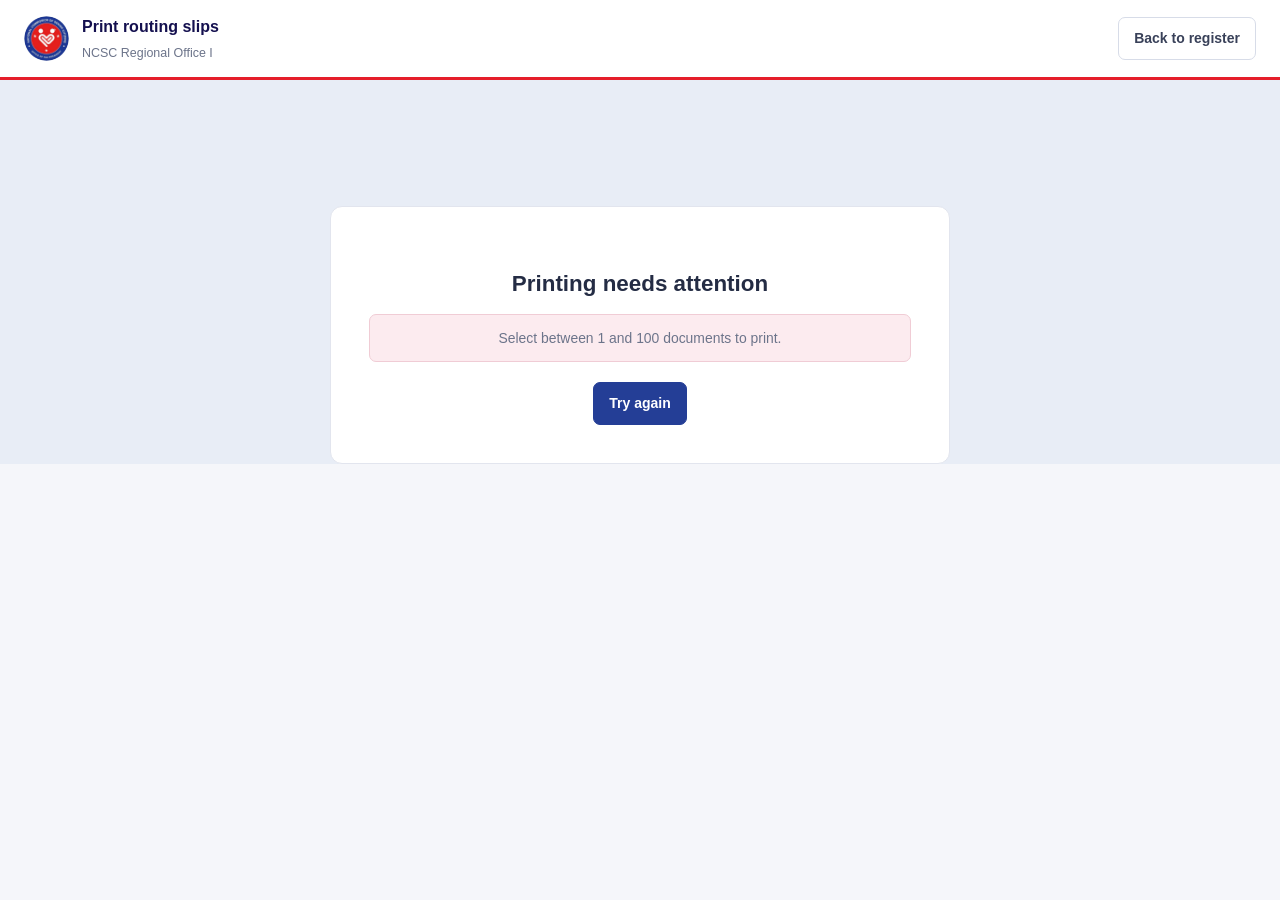
==== printing.html @ 09b9fdcf "Import latest NCSC Python application source without office data" ====
<!doctype html>
<html lang="en"><head><meta charset="utf-8"><meta name="viewport" content="width=device-width,initial-scale=1"><title>NCSC Routing Slips</title><link rel="stylesheet" href="/assets/style.css"></head>
<body class="printing-page"><header class="printing-header"><img src="/assets/logo.jpg" alt="NCSC seal"><div><strong>Print routing slips</strong><span id="printCount">NCSC Regional Office I</span></div><div class="printing-controls"><button id="openPrint" class="btn primary" hidden>Open print dialog</button><a class="btn" href="/?page=documents">Back to register</a></div></header>
<main id="printWorkspace"><div class="print-loading"><div class="spinner" aria-hidden="true"></div><h1>Preparing routing slips</h1><p>The saved details are being placed in the original NCSC template. Your browser print dialog will open automatically.</p><p id="printMessage" role="status">Please keep this page open.</p></div></main><script src="/assets/printing.js"></script></body></html>
---- assets/style.css ----
:root {
  font: 16px Arial, sans-serif;
  color: #242c44;
  background: #f5f6fa;
  --navy: #14104f;
  --blue: #243e96;
  --red: #e51e2a;
  --line: #e2e5ee;
  --muted: #6c748a;
}
* { box-sizing: border-box; }
body { margin: 0; }
h1, h2, h3, p { margin: 0; }
button, input, select, textarea { font: inherit; }
button, a { touch-action: manipulation; }
button { cursor: pointer; }
button:disabled { opacity: .5; cursor: wait; }
a { color: var(--blue); text-underline-offset: 3px; }
button:focus-visible, a:focus-visible, input:focus-visible, select:focus-visible,
textarea:focus-visible, summary:focus-visible { outline: 3px solid #6475ce; outline-offset: 3px; }
input, select, textarea {
  min-width: 0; border: 1px solid #d5d9e6; border-radius: 7px; padding: 10px 12px;
  background: white; color: #252d46; width: 100%;
}
textarea { resize: vertical; min-height: 90px; line-height: 1.5; }
input[type=checkbox] { width: 17px; height: 17px; accent-color: var(--blue); }
select {
  appearance: none; padding-right: 30px;
  background: white url("data:image/svg+xml,%3Csvg xmlns='http://www.w3.org/2000/svg' width='14' height='14' viewBox='0 0 24 24' fill='none' stroke='%236c748a' stroke-width='2'%3E%3Cpath d='m6 9 6 6 6-6'/%3E%3C/svg%3E") no-repeat right 11px center;
}
label { display: grid; gap: 7px; font-size: .88rem; font-weight: 600; }
label small { color: var(--muted); font-size: .8rem; font-weight: 400; }
svg { width: 19px; height: 19px; flex: none; }
.btn {
  display: inline-flex; align-items: center; justify-content: center; gap: 8px;
  padding: 10px 15px; background: white; color: #394159; border: 1px solid #d7dce8;
  border-radius: 7px; font-weight: 650; font-size: .87rem; text-decoration: none; white-space: nowrap;
}
.btn:hover { background: #f0f2fa; }
.btn.primary { background: var(--blue); border-color: var(--blue); color: white; }
.btn.primary:hover { background: #172c77; }
.btn.red { background: var(--red); border-color: var(--red); color: white; }
.btn.danger { color: #ba2837; border-color: #eac4ca; }
.btn.link { background: transparent; border-color: transparent; padding: 5px 2px; color: var(--blue); }
.btn.icon { padding: 8px; }
.muted { color: var(--muted); }
.eyebrow { text-transform: uppercase; letter-spacing: .14em; font-size: .75rem; font-weight: 750; }
.stack { display: grid; gap: 17px; }
.grid { display: grid; grid-template-columns: repeat(2, minmax(0, 1fr)); gap: 17px; }
.full { grid-column: 1 / -1; }
.tools { display: flex; align-items: center; flex-wrap: wrap; gap: 9px; }
.error, .notice { font-size: .87rem; line-height: 1.55; border-radius: 7px; padding: 12px 14px; }
.error { background: #fcebef; color: #a6263c; border: 1px solid #f0ccd5; }
.notice { background: #edf1fc; color: #394d87; border: 1px solid #dce4fa; }
[hidden] { display: none !important; }

/* Department sign-in */
.login { min-height: 100vh; display: grid; grid-template-columns: minmax(0, 1.2fr) minmax(440px, 1fr); background: var(--navy); }
.login-scene { position: relative; overflow: hidden; min-height: 100svh; display: flex; flex-direction: column; justify-content: space-between; padding: 44px 48px; color: white; }
.login-scene::before {
  content: ""; position: absolute; inset: 0;
  background: linear-gradient(180deg, #100e3b80 5%, #100e3b22 35%, #100e3bd9 100%), url("/assets/login-photo.jpg") center / cover;
}
.login-scene > * { position: relative; }
.login-brand { display: flex; align-items: center; gap: 15px; max-width: 480px; }
.login-brand img { width: 64px; height: 64px; flex: none; border-radius: 50%; background: white; }
.login-brand span { font-size: 12px; color: #e3e8fa; display: block; margin-bottom: 5px; }
.login-brand strong { display: block; font-size: 16px; line-height: 1.35; letter-spacing: .015em; }
.login-caption { max-width: 530px; padding: 0; margin-top: 310px; }
.login-caption::before { content: ""; display: block; width: 42px; height: 4px; background: #ed3547; margin-bottom: 18px; }
.login-caption .eyebrow { margin-bottom: 12px; font-size: 12px; letter-spacing: .12em; color: #d7e1ff; }
.login-caption h1 { font-size: clamp(30px, 2.9vw, 43px); letter-spacing: -.025em; line-height: 1.16; font-weight: 700; }
.login-caption p { margin-top: 15px; color: #e4e6f1; font-size: 14px; line-height: 1.65; max-width: 440px; }
.photo-credit { font-size: .72rem; color: #c6c8d9; margin-top: 40px; }
.login-panel { display: grid; place-items: center; padding: 36px; position: relative; background: #f5f7fc; border-left: 1px solid #ffffff26; }
.login-panel::before { display: none; }
.login-card { background: white; position: relative; width: 100%; max-width: 430px; padding: 36px; border: 1px solid #e1e7f1; border-radius: 14px; box-shadow: 0 12px 40px #17284d0d; }
.login-card .region { display: flex; align-items: center; gap: 9px; margin-bottom: 22px; color: #243e96; font-size: 12px; font-weight: 700; letter-spacing: .07em; }
.login-card .region::before { content: ""; width: 4px; height: 17px; background: var(--red); border-radius: 2px; }
.login-card h2 { font-size: 26px; line-height: 1.3; letter-spacing: -.025em; color: #181b31; }
.login-card .intro { margin: 10px 0 26px; color: var(--muted); font-size: 14px; line-height: 1.6; }
.login-card .stack { gap: 19px; }
.login-card input { height: 44px; }
.password-wrap { position: relative; }
.password-wrap input { padding-right: 45px; }
.password-wrap button { position: absolute; right: 5px; top: 5px; border: 0; color: var(--muted); background: transparent; padding: 6px; }
.login-links { display: flex; align-items: center; justify-content: flex-end; margin-top: -8px; }
.login-links .btn { font-size: 13px; padding: 0; }
.login-submit { width: 100%; min-height: 44px; margin-top: 0; }
.login-foot { border-top: 1px solid var(--line); margin-top: 24px; padding-top: 18px; color: var(--muted); font-size: 12px; text-align: center; line-height: 1.5; }

/* Office workspace */
.app-header { height: 84px; background: var(--navy); border-bottom: 3px solid var(--red); color: white; display: flex; align-items: center; justify-content: space-between; padding: 0 30px; gap: 20px; }
.brand { display: flex; gap: 13px; align-items: center; }
.brand img { width: 52px; height: 52px; border-radius: 50%; background: white; }
.brand small { display: block; color: #d8d9f0; font-size: .73rem; margin-bottom: 3px; }
.brand strong { display: block; font-size: .92rem; max-width: 320px; line-height: 1.3; letter-spacing: .01em; }
.header-right { display: flex; align-items: center; gap: 17px; font-size: .82rem; }
.header-right > span { color: #cbcae2; }
.department-chip { border: 1px solid #6c6792; border-radius: 6px; padding: 7px 11px; color: white; background: #ffffff0e; font-weight: 700; }
.workspace { display: grid; grid-template-columns: 242px minmax(0, 1fr); min-height: calc(100vh - 84px); }
.sidebar { padding: 27px 14px 18px; display: flex; flex-direction: column; gap: 25px; background: white; border-right: 1px solid var(--line); }
.nav-label { color: #9b9fb1; font-size: .69rem; letter-spacing: .12em; font-weight: 700; padding: 0 13px 12px; }
.sidebar nav { display: grid; gap: 4px; }
.nav-item { border: 0; background: transparent; display: flex; align-items: center; gap: 11px; color: #636b80; padding: 12px 13px; border-radius: 7px; text-align: left; font-size: .88rem; }
.nav-item.active { background: #edf0fb; color: #253b8b; font-weight: 700; }
.nav-item:hover { background: #f3f5fb; }
.nav-item .count { margin-left: auto; border-radius: 5px; padding: 1px 7px; font-size: .75rem; background: #e1e7fa; }
.sidebar-bottom { margin-top: auto; display: grid; gap: 7px; border-top: 1px solid var(--line); padding-top: 16px; }
.profile { margin-top: 8px; padding: 10px 12px; display: flex; align-items: center; gap: 9px; font-size: .82rem; }
.avatar { width: 34px; height: 34px; background: #eeedf7; border-radius: 50%; display: grid; place-items: center; color: var(--navy); font-weight: 750; font-size: .7rem; flex: none; }
.profile small { display: block; color: var(--muted); font-size: .72rem; margin-top: 3px; }
.content { padding: 28px 30px 36px; min-width: 0; max-width: 2000px; }
.breadcrumb { font-size: .77rem; color: #8a90a3; margin-bottom: 13px; }
.page-heading { display: flex; align-items: center; justify-content: space-between; gap: 18px; margin-bottom: 25px; }
.page-heading h1 { color: #22273d; font-size: 1.8rem; letter-spacing: -.04em; }
.page-heading p { color: var(--muted); font-size: .88rem; margin-top: 7px; line-height: 1.5; }
.stats { display: grid; grid-template-columns: repeat(4, minmax(0, 1fr)); gap: 15px; margin-bottom: 22px; }
.stat { border: 1px solid var(--line); border-radius: 10px; background: white; padding: 18px; display: flex; align-items: flex-start; justify-content: space-between; gap: 10px; text-align: left; color: inherit; }
.stat.active { border-color: #7888c2; box-shadow: 0 0 0 1px #7888c2; }
.stat .label { display: block; color: var(--muted); font-size: .79rem; font-weight: 600; margin-bottom: 9px; }
.stat strong { font-size: 1.8rem; font-weight: 700; line-height: 1; letter-spacing: -.04em; }
.stat-icon { width: 37px; height: 37px; display: grid; place-items: center; border-radius: 9px; background: #eef0fa; color: #4c62ab; }
.stat-icon.orange { color: #ae771b; background: #fbf3e5; }
.stat-icon.green { color: #3b8a73; background: #eaf5f0; }
.stat-icon.red { color: #c84a59; background: #fdf0f2; }
.card { border: 1px solid var(--line); background: white; border-radius: 10px; overflow: hidden; }
.card-head { padding: 19px 20px 17px; display: flex; align-items: center; justify-content: space-between; gap: 15px; border-bottom: 1px solid var(--line); flex-wrap: wrap; }
.card-head h2 { font-size: 1rem; color: #2f354b; }
.card-head small { display: block; color: var(--muted); font-size: .78rem; margin-top: 5px; }
.filters { padding: 15px 20px; display: flex; align-items: center; gap: 10px; border-bottom: 1px solid var(--line); flex-wrap: wrap; }
.search { display: flex; align-items: center; gap: 8px; border: 1px solid #d9ddeb; border-radius: 7px; padding: 0 10px; color: #8a91a4; flex: 1; min-width: 180px; }
.search input { border: 0; padding-left: 0; font-size: .84rem; }
.filters select { width: auto; max-width: 240px; font-size: .82rem; }
.table-wrap { overflow: auto; max-height: 62vh; }
table { width: 100%; border-collapse: separate; border-spacing: 0; text-align: left; font-size: .83rem; }
th { position: sticky; top: 0; z-index: 1; font-size: .75rem; font-weight: 650; background: #f7f8fc; color: #737b92; padding: 12px 15px; border-bottom: 1px solid var(--line); white-space: nowrap; }
td { padding: 15px; border-bottom: 1px solid #edf0f5; vertical-align: top; line-height: 1.5; min-width: 150px; max-width: 420px; overflow-wrap: anywhere; white-space: pre-wrap; }
td a { overflow-wrap: anywhere; }
tbody tr:hover td { background: #fafbfe; }
th:first-child, td:first-child { position: sticky; left: 0; min-width: 80px; background: white; z-index: 1; }
th:first-child { background: #f7f8fc; z-index: 2; }
.ref { font-size: .78rem; color: var(--blue); font-weight: 700; }
.cell-subject { font-weight: 600; min-width: 280px; }
.table-foot { display: flex; justify-content: space-between; gap: 15px; padding: 13px 20px; font-size: .76rem; color: #828a9d; }
.pill { display: inline-flex; align-items: center; gap: 5px; border-radius: 5px; padding: 3px 8px; font-size: .74rem; font-weight: 650; white-space: nowrap; background: #eef1f8; color: #606b82; }
.pill.completed { background: #eaf5ef; color: #328263; }
.pill.ongoing { background: #fff3df; color: #a87920; }
.pill.routed, .pill.received { background: #edf1fc; color: #5067a9; }
.empty { padding: 55px 22px; text-align: center; }
.empty .empty-icon { width: 65px; height: 65px; background: #eef0fa; border-radius: 15px; margin: 0 auto 20px; display: grid; place-items: center; color: #5064a0; }
.empty-icon svg { width: 28px; height: 28px; }
.empty h2 { font-size: 1.15rem; margin-bottom: 10px; }
.empty p { font-size: .9rem; line-height: 1.7; color: var(--muted); max-width: 460px; margin: 0 auto 22px; }
.dashboard-grid { display: grid; grid-template-columns: 1.7fr 1fr; gap: 20px; }
.recent-list { padding: 0 20px; }
.recent-item { width: 100%; display: flex; text-align: left; gap: 12px; padding: 17px 0; border: 0; border-bottom: 1px solid #edf0f5; background: white; color: inherit; align-items: center; }
.recent-item strong { display: block; font-size: .86rem; }
.recent-item small { display: block; color: var(--muted); font-size: .74rem; margin-top: 4px; }
.recent-item > span:nth-child(2) { flex: 1; }
.dashboard-note { padding: 20px; display: grid; gap: 20px; }
.dashboard-note p { font-size: .86rem; line-height: 1.65; color: var(--muted); margin-top: 8px; }
.source-card { padding: 20px; display: flex; justify-content: space-between; align-items: center; gap: 15px; border-bottom: 1px solid var(--line); }
.source-card strong { font-size: .9rem; }
.source-card p { color: var(--muted); font-size: .79rem; margin-top: 6px; }

/* Dialogs and document detail */
dialog { padding: 0; border: 1px solid var(--line); border-radius: 12px; width: min(1000px, calc(100vw - 32px)); max-height: 92vh; color: inherit; box-shadow: 0 25px 100px #10103445; }
dialog::backdrop { background: #10102b94; backdrop-filter: blur(2px); }
dialog header { padding: 19px 24px; display: flex; justify-content: space-between; align-items: flex-start; gap: 15px; border-bottom: 1px solid var(--line); background: white; position: sticky; top: 0; z-index: 3; }
dialog header h2 { font-size: 1.15rem; letter-spacing: -.02em; }
dialog header p { color: var(--muted); font-size: .81rem; margin-top: 6px; }
.dialog-body { padding: 22px 24px; display: grid; gap: 20px; }
dialog footer { padding: 15px 24px; border-top: 1px solid var(--line); background: #fafbfe; }
.footer-actions { display: flex; justify-content: flex-end; gap: 9px; flex-wrap: wrap; }
dialog footer .error { margin-bottom: 12px; }
.section { border: 1px solid var(--line); border-radius: 8px; padding: 17px; display: grid; gap: 12px; }
.section h3, .form-section-title { font-size: .88rem; font-weight: 700; color: #535d78; }
.form-section-title { border-bottom: 1px solid var(--line); padding-bottom: 10px; grid-column: 1 / -1; margin-top: 7px; }
input[readonly], textarea[readonly] { background: #f6f7fb; color: #6c748a; }
.doc-tabs { display: flex; gap: 20px; border-bottom: 1px solid var(--line); }
.doc-tab { border: 0; border-bottom: 2px solid transparent; background: none; color: #7b8397; padding: 2px 0 13px; font-size: .87rem; }
.doc-tab.active { border-color: var(--red); color: var(--navy); font-weight: 700; }
.doc-banner { display: flex; align-items: flex-start; gap: 13px; background: #f6f8fe; border-radius: 8px; padding: 16px; }
.doc-banner .doc-symbol { padding: 10px; background: #e7ecfa; border-radius: 8px; color: #4f65a8; }
.doc-banner strong { display: block; font-size: .98rem; }
.doc-banner p { color: var(--muted); font-size: .77rem; margin-top: 5px; }
.doc-banner .pill { margin-left: auto; }
.check { display: flex; gap: 9px; align-items: center; }
.upload-zone { border: 2px dashed #cdd5e9; border-radius: 10px; background: #fafbff; padding: 35px 22px; text-align: center; display: grid; justify-items: center; gap: 13px; }
.upload-zone > svg { color: #687bb4; width: 36px; height: 36px; }
.upload-zone strong { font-size: 1rem; }
.upload-zone input { background: white; max-width: 430px; font-size: .85rem; }
.upload-zone p { color: var(--muted); font-size: .81rem; line-height: 1.5; }
.steps { display: flex; gap: 25px; padding-bottom: 15px; border-bottom: 1px solid var(--line); font-size: .81rem; color: #a0a6b6; }
.steps .current { color: var(--blue); font-weight: 700; }
.steps .done { color: #3e8f72; }
.map { display: grid; grid-template-columns: repeat(3, minmax(0, 1fr)); gap: 12px; }
.preview .table-wrap { max-height: 260px; }
details summary { color: var(--blue); cursor: pointer; font-size: .82rem; font-weight: 650; }
details > div { margin-top: 15px; }
.file-row { display: flex; gap: 12px; align-items: center; border-bottom: 1px solid var(--line); padding: 11px 0; font-size: .85rem; }
.file-row a { flex: 1; }
.file-row small { font-size: .73rem; color: var(--muted); }
.timeline { padding: 0 0 0 18px; margin: 0; }
.timeline li { padding: 6px 0 15px 5px; font-size: .86rem; }
.timeline small { display: block; color: var(--muted); margin-top: 5px; font-size: .75rem; }
.recovery-code { font: 1rem ui-monospace, monospace; letter-spacing: .04em; padding: 13px 15px; border: 1px solid #d3dced; border-radius: 6px; background: #f6f8fe; overflow-wrap: anywhere; user-select: all; }
.recovery-grid { display: grid; gap: 13px; }
.help { font-size: .9rem; line-height: 1.7; }
.help ol { margin: 0; padding-left: 22px; }
.help li { margin-bottom: 14px; }
#toast { position: fixed; bottom: 22px; right: 24px; z-index: 15; background: #252454; color: white; padding: 13px 19px; border-radius: 8px; max-width: 90vw; box-shadow: 0 12px 40px #19194c33; font-size: .87rem; }
#print { display: none; }
@media (max-width: 1100px) {
  .content { padding: 24px 20px; }
  .workspace { grid-template-columns: 194px minmax(0, 1fr); }
  .stat { padding: 14px; }
  .login-scene { padding: 35px; }
  .login-panel { padding: 35px; }
  .header-right > span { display: none; }
}
@media (max-width: 800px) {
  .login { grid-template-columns: 1fr; }
  .login-scene { min-height: 290px; padding: 24px; }
  .login-caption { padding: 110px 0 0; margin-top: 0; }
  .login-caption h1 { font-size: 2rem; }
  .login-caption p, .photo-credit { display: none; }
  .login-brand img { width: 45px; height: 45px; }
  .login-panel { padding: 25px; }
  .login-panel::before { display: none; }
  .app-header { height: auto; min-height: 80px; padding: 12px 18px; }
  .brand strong { font-size: .8rem; max-width: 240px; }
  .workspace { grid-template-columns: 1fr; }
  .sidebar { padding: 10px; border-right: 0; border-bottom: 1px solid var(--line); gap: 0; }
  .sidebar nav { display: flex; flex-wrap: wrap; gap: 3px; }
  .nav-label, .sidebar-bottom .profile { display: none; }
  .nav-item { font-size: .78rem; padding: 8px 10px; gap: 7px; }
  .sidebar-bottom { margin: 0; padding: 0; border: 0; display: flex; }
  .sidebar-bottom .nav-item { padding: 5px 10px; }
  .stats { gap: 8px; }
  .stat-icon { display: none; }
  .stat .label { font-size: .73rem; }
  .stat strong { font-size: 1.45rem; }
  .dashboard-grid { grid-template-columns: 1fr; }
  .page-heading { flex-wrap: wrap; }
}
@media (max-width: 520px) {
  .content { padding: 18px 12px; }
  .grid, .map { grid-template-columns: 1fr; }
  .stats { grid-template-columns: repeat(2, minmax(0, 1fr)); }
  .app-header .brand small { display: none; }
  .brand img { width: 42px; height: 42px; }
  .brand strong { max-width: 190px; font-size: .74rem; }
  .app-header { gap: 8px; padding: 12px; }
  .department-chip { font-size: .73rem; padding: 6px; }
  .page-heading h1 { font-size: 1.6rem; }
  .dialog-body, dialog header, dialog footer { padding: 17px; }
  .filters { padding: 12px; }
  .login-card { padding: 28px; }
  .table-foot { flex-direction: column; gap: 6px; }
}
@page { size: A4 portrait; margin: 12mm; }
@media print {
  body { background: white; color: black; }
  #app, dialog, #toast { display: none !important; }
  #print { display: block; font: 10pt Arial, sans-serif; color: black; }
  #print h1 { text-align: center; font-size: 14pt; margin: 0 0 6mm; }
  #print table { width: 100%; font-size: 9pt; border-collapse: collapse; }
  #print th, #print td { position: static; min-width: 0; max-width: none; color: black; background: white; border: 1px solid black; padding: 4px; white-space: pre-wrap; overflow-wrap: anywhere; }
  #print tr { break-inside: avoid; }
  #print .meta { display: flex; justify-content: space-between; gap: 15px; margin-bottom: 4mm; }
  #print .blank td { height: 26px; }
  #print .legend { font-size: 9pt; line-height: 1.6; margin-top: 5mm; }
  #print .agency { text-align: center; margin-bottom: 4mm; }
  #print .agency img { width: 40px; height: 40px; vertical-align: middle; margin-right: 10px; }
  #print article { break-after: page; }
  #print article:last-child { break-after: auto; }
}

.subject-link { border: 0; padding: 0; background: none; color: inherit; font: inherit; font-weight: 600; text-align: left; cursor: pointer; }
.subject-link:hover { color: var(--blue); text-decoration: underline; }
#matrix th:first-child, #matrix td:first-child { min-width: 120px; }

/* Consistent View/Edit layout */
.document-fields { align-items: start; column-gap: 20px; row-gap: 18px; }
.document-fields label { line-height: 1.4; }
.document-fields input:not([type=checkbox]), .document-fields select { height: 44px; }
.document-fields textarea { height: 92px; min-height: 92px; padding: 11px 12px; line-height: 1.5; }
.reference-band {
  grid-column: 1 / -1; display: grid; gap: 5px; padding: 14px 16px;
  background: #f4f6fc; border: 1px solid var(--line); border-radius: 8px;
}
.reference-band span { color: var(--muted); font-size: .8rem; }
.reference-band strong { color: var(--blue); font-size: .98rem; }
.reference-band small { color: var(--muted); font-size: .78rem; }
.display-field { display: grid; gap: 7px; }
.field-label { color: #626d85; font-size: .84rem; font-weight: 650; }
.display-value { min-height: 68px; padding: 13px 14px; border: 1px solid #e4e8f0; border-radius: 7px; background: #fafbfe; white-space: pre-wrap; overflow-wrap: anywhere; font-size: .9rem; line-height: 1.6; }
.mov-items { display: grid; gap: 9px; white-space: normal; }
.mov-item { display: flex; gap: 7px; align-items: flex-start; line-height: 1.5; font-size: .85rem; overflow-wrap: anywhere; }
.mov-item svg { width: 16px; height: 18px; color: #6d7ba3; }
.mov-item a { min-width: 0; }
.slip-preview { width: 100%; height: 65vh; border: 1px solid var(--line); border-radius: 6px; }
#matrix td { min-width: 170px; }
#matrix td.cell-subject { min-width: 290px; }
#attachForm input:not([type=checkbox]), #attachForm select { min-height: 44px; }

/* Source photograph is kept wide so all five seniors remain visible. */
.login-scene { background: #111143; }
.login-scene::before {
  background-image: linear-gradient(180deg,#111143 0%,#11114330 25%,#11114300 44%,#11114300 59%,#111143e8 80%,#111143 100%), url("/assets/login-seniors.png");
  background-size: 100% 100%, 100% auto;
  background-position: center, center 37%;
  background-repeat: no-repeat;
}
.new-document-form .full textarea { height: 88px; min-height: 88px; }
.action-extra { display: grid; gap: 10px; margin-top: 10px; }
.action-extra .muted { font-size: .78rem; font-weight: 400; }
.selection-hint { padding: 0 20px 12px; font-size: .78rem; color: var(--muted); }
.selection-bar { display: flex; align-items: center; justify-content: space-between; gap: 14px; padding: 12px 18px; background: #edf2ff; border-top: 1px solid #dae3f7; border-bottom: 1px solid #dae3f7; }
.selection-bar strong { font-size: .85rem; color: var(--blue); white-space: nowrap; }
#matrix th.selection-cell, #matrix td.selection-cell { min-width: 48px; width: 48px; padding: 12px; text-align: center; }
#matrix input[type=checkbox] { width: 17px; height: 17px; cursor: pointer; accent-color: var(--blue); }
#matrix .selected-row td { background: #f1f5ff; }
.evidence-preview iframe { width: 100%; height: 64vh; border: 1px solid var(--line); border-radius: 7px; }
.evidence-preview img { display: block; max-width: 100%; max-height: 65vh; object-fit: contain; margin: auto; }
.evidence-loading { padding: 60px 20px; text-align: center; color: var(--muted); }
.evidence-link { display: grid; gap: 14px; padding: 25px; border: 1px solid var(--line); border-radius: 8px; line-height: 1.6; }
.evidence-link > svg { width: 40px; height: 40px; color: var(--blue); }
.source-url { padding: 12px; background: #f3f5fa; border-radius: 6px; overflow-wrap: anywhere; font-size: .85rem; }
.printing-page { background: #e8edf6; }
.printing-header { display: flex; align-items: center; gap: 13px; padding: 14px 24px; height: 80px; background: white; border-bottom: 3px solid var(--red); }
.printing-header img { width: 45px; height: 45px; border-radius: 50%; }
.printing-header div { display: grid; gap: 5px; }
.printing-header strong { font-size: 1rem; color: var(--navy); }
.printing-header span { font-size: .78rem; color: var(--muted); }
.printing-header .btn { margin-left: auto; }
.printing-frame { display: block; width: 100%; height: calc(100vh - 80px); border: 0; background: #525659; }
.print-loading { max-width: 620px; margin: 14vh auto 30px; padding: 38px; text-align: center; background: white; border: 1px solid var(--line); border-radius: 12px; }
.print-loading h1 { margin: 22px 0 12px; font-size: 1.4rem; }
.print-loading p { margin-top: 13px; line-height: 1.6; color: var(--muted); }
.spinner { width: 38px; height: 38px; margin: auto; border: 3px solid #e6ebf6; border-top-color: var(--blue); border-radius: 50%; animation: turn 1s linear infinite; }
@keyframes turn { to { transform: rotate(360deg); } }
@media(max-width: 700px) { .selection-bar { align-items: flex-start; flex-direction: column; } .login-scene::before { background-position: center,center 25%; } .printing-header { padding: 12px; } }

/* Shared typography and deliberate row selection. */
body { font-family: Arial, sans-serif; font-size: 14px; line-height: 1.5; }
input, select, textarea { font: 400 14px/1.45 Arial, sans-serif; }
.btn, .nav-item, .doc-tab { font-family: Arial, sans-serif; font-size: 14px; }
label, .field-label { font-size: 14px; }
td, th, .ref, .pill, .mov-item, .display-value { font-family: Arial, sans-serif; font-size: 14px; }
.display-value { font-weight: 400; }
.ref { font-weight: 600; }
dialog[data-size=compact] { width: min(520px,calc(100vw - 32px)); }
dialog[data-size=compact] .dialog-body { padding: 22px 24px; }
dialog[data-size=compact] .notice, dialog[data-size=compact] .muted { font-size: 13px; line-height: 1.55; }
dialog[data-size=compact] form { gap: 18px; }
dialog[data-size=compact] select { height: 44px; }
#matrix th.row-number-cell, #matrix td.row-number-cell { min-width: 64px; width: 64px; padding: 12px; text-align: center; position: sticky; left: 0; background: white; }
#matrix th.row-number-cell { z-index: 3; background: #f7f8fc; }
#matrix td.row-number-cell { z-index: 1; }
.row-number { display: inline-flex; align-items: center; justify-content: center; min-width: 30px; height: 30px; border-radius: 50%; color: #56617a; font-size: 14px; font-weight: 600; }
.row-number.picked { background: var(--blue); color: white; }
#matrix.selection-mode tbody tr { cursor: pointer; }
#matrix.selection-mode tbody tr:hover td { background: #f3f6fd; }
#matrix .selected-row td { background: #edf3ff; }
#matrix .selected-row td.row-number-cell { box-shadow: inset 3px 0 var(--red); }
.row-prompt { color: #65779e; font-size: 14px; }
.selection-instructions { padding: 11px 18px; background: #f5f7fd; display: flex; align-items: center; justify-content: space-between; gap: 12px; border-bottom: 1px solid var(--line); font-size: 13px; color: #5d6c89; }
.print-tray { padding: 16px 18px; display: flex; align-items: center; flex-wrap: wrap; gap: 14px; border-bottom: 1px solid #d9e3f8; background: #edf2ff; }
.tray-summary { display: grid; gap: 3px; margin-right: auto; }
.tray-summary strong { font-size: 14px; color: var(--blue); }
.tray-summary > span { font-size: 12px; color: #62708b; }
.tray-documents { display: flex; align-items: center; gap: 7px; flex-wrap: wrap; }
.document-chip { display: inline-flex; align-items: center; gap: 5px; border: 1px solid #ccd7ef; background: white; border-radius: 18px; padding: 4px 5px 4px 10px; font-size: 12px; color: #405478; }
.document-chip button { width: 23px; height: 23px; display: grid; place-items: center; border: 0; background: transparent; color: #64769c; border-radius: 50%; padding: 3px; }
.document-chip button:hover { background: #edf1fa; }
.document-chip svg { width: 14px; height: 14px; }
.selection-hint { padding: 10px 18px; margin: 0; font-size: 13px; }
@media(max-width:700px) { .selection-instructions { align-items: flex-start; flex-direction: column; } .print-tray { align-items: flex-start; flex-direction: column; } }
@media print { #print, #print table, #print th, #print td { font-family: Arial,sans-serif; font-size: 10pt; } }

/* NCSC workspace navigation, account footer, and document actions. */
.app-header { position: sticky; top: 0; z-index: 20; }
.sidebar { background: linear-gradient(170deg,#182b78 0%,#13235e 72%,#101d51 100%); color: #fff; border-right: 0; position: sticky; top: 84px; height: calc(100vh - 84px); min-height: 440px; padding: 26px 13px 17px; gap: 22px; }
.sidebar-navigation { overflow-y: auto; min-height: 0; scrollbar-width: thin; scrollbar-color: #536ba4 transparent; }
.sidebar .nav-label { color: #b7c8f4; padding-left: 14px; }
.sidebar .nav-item { width: 100%; color: #e5ecff; min-height: 46px; border-radius: 8px; position: relative; }
.sidebar .nav-item:hover { background: #ffffff13; color: #fff; }
.sidebar .nav-item.active { background: #f0f4ff; color: #142b75; font-weight: 700; }
.sidebar .nav-item.active::before { content: ''; position: absolute; left: 0; top: 12px; bottom: 12px; width: 3px; border-radius: 0 3px 3px 0; background: #eb2639; }
.sidebar .nav-item .count { background: #ffffff16; color: #e6edff; font-size: 12px; }
.sidebar .nav-item.active .count { color: #263c87; background: #dae3fa; }
.settings-menu { margin-top: 14px; border-top: 1px solid #ffffff20; padding-top: 14px; }
.nav-chevron { display: flex; margin-left: auto; transition: transform .2s; }
.nav-chevron svg { width: 15px; height: 15px; }
.settings-toggle[aria-expanded=true] .nav-chevron { transform: rotate(90deg); }
.settings-items { display: grid; gap: 3px; margin: 6px 0 0 15px; padding-left: 9px; border-left: 1px solid #ffffff25; }
.settings-items[hidden] { display: none; }
.settings-items .nav-item { font-size: 13px; padding: 11px 9px; gap: 9px; }
.settings-items .nav-item svg { width: 17px; height: 17px; flex: none; }
.sidebar-bottom { border-top: 1px solid #ffffff20; padding-top: 12px; }
.sidebar .profile { padding: 9px 10px 14px; margin: 0; min-width: 0; }
.sidebar .profile > div { min-width: 0; }
.sidebar .profile strong { display: block; overflow: hidden; text-overflow: ellipsis; white-space: nowrap; font-size: 13px; }
.sidebar .profile small { color: #b6c6eb; font-size: 11px; overflow-wrap: anywhere; }
.sidebar .avatar { background: #ffffff17; border: 1px solid #ffffff30; color: white; border-radius: 9px; width: 36px; height: 36px; }
.sidebar .logout-item { border: 1px solid #ffffff25; background: #ffffff08; }
.sidebar .logout-item:hover { background: #d81d3528; border-color: #ea718480; }
.sidebar .logout-item svg { color: #ff8997; }
.row-actions { display: flex; align-items: center; gap: 7px; flex-wrap: nowrap; }
.btn.view-button { background: #eef3ff; border-color: #ccdaf6; color: #2445aa; }
.btn.view-button:hover { background: #dde7ff; border-color: #a8bfec; }
.btn.edit-button { background: #eef8f2; border-color: #cce6d6; color: #187847; }
.btn.edit-button:hover { background: #deefe5; border-color: #9ac7ae; }
.row-actions .btn, .account-actions .btn { min-height: 32px; padding: 5px 10px; border-radius: 6px; font-size: 14px; font-weight: 600; line-height: 1.4; }
.row-actions .btn svg { width: 15px; height: 15px; }
#matrix th.action-cell,#matrix td.action-cell { position: sticky; right: 0; min-width: 140px; width: 140px; background: white; box-shadow: -3px 0 6px #203e6b0a; }
#matrix th.action-cell { background: #f7f8fc; z-index: 3; }
#matrix td.action-cell { z-index: 1; vertical-align: middle; padding: 10px 12px; }
#matrix.deleted-matrix th.action-cell, #matrix.deleted-matrix td.action-cell { min-width: 177px; width: 177px; }
#matrix .selected-row td.action-cell { background: #edf3ff; }
#matrix.selection-mode td.action-cell { min-width: 155px; }
.confirmation-list { list-style: none; padding: 0; margin: 0 0 18px; max-height: 260px; overflow-y: auto; }
.confirmation-list li { display: grid; gap: 3px; padding: 11px 0; border-bottom: 1px solid var(--line); font-size: 14px; }
.confirmation-list strong { color: #253e83; font-size: 13px; }
.confirmation-list span { overflow-wrap: anywhere; }
#purgeForm { margin-top: 20px; }
.account-scopes { display: flex; gap: 7px; padding: 14px 20px; border-bottom: 1px solid var(--line); flex-wrap: wrap; }
.account-scopes button { border: 1px solid transparent; background: transparent; color: #65718a; padding: 8px 12px; border-radius: 7px; font: 600 14px Arial,sans-serif; }
.account-scopes button[aria-pressed=true] { background: #eef3ff; color: #2445aa; border-color: #d4dff5; }
.account-scopes button:hover { background: #f0f3f9; }
.account-scopes span { margin-left: 6px; font-size: 12px; }
.account-actions { display: flex; align-items: center; gap: 7px; flex-wrap: wrap; }
.account-detail, .account-you { display: block; margin-top: 3px; color: #68758a; font-size: 12px; }
.accounts-table td { vertical-align: middle; }
.accounts-table th:last-child { min-width: 282px; }
.account-note { margin-top: 18px; font-size: 13px; line-height: 1.65; color: var(--muted); max-width: 900px; }
@media(max-width:800px) {
 .sidebar { position: static; height: auto; min-height: 0; padding: 12px; }
 .sidebar-navigation { overflow: visible; }
 .sidebar nav { display: flex; align-items: flex-start; flex-wrap: wrap; }
 .sidebar nav > .nav-item { width: auto; }
 .settings-menu { margin: 0; padding: 0; border: 0; }
 .settings-items { margin: 5px 0; }
 .sidebar-bottom { display: flex; align-items: center; justify-content: space-between; padding: 10px 0 0; margin: 7px 0 0; }
 .sidebar-bottom .profile { display: flex; padding: 0; }
 .sidebar-bottom .logout-item { width: auto; }
}

/* Source import stays optional and separate from the routing details. */
.source-intake { border: 1px solid #d6e0f4; background: #f6f8fd; border-radius: 9px; margin-bottom: 22px; overflow: hidden; }
.source-intake-head { display: flex; align-items: center; gap: 13px; padding: 18px; }
.source-intake-head > div { min-width: 0; flex: 1; }
.source-intake-head h3 { font-size: 15px; color: #193679; margin: 0; }
.source-intake-head p { font-size: 13px; line-height: 1.5; margin: 4px 0 0; color: #68758c; overflow-wrap: anywhere; }
.source-intake-icon { display: grid; place-items: center; width: 40px; height: 40px; border-radius: 9px; background: #e5ecfd; color: #2549a9; flex: none; }
.source-intake-head .btn { flex: none; }
.source-intake-body { padding: 0 18px 18px; display: grid; gap: 14px; }
.source-intake-body .notice { margin: 0; font-size: 13px; }
.source-meta { display: grid; gap: 9px; }
.source-meta:empty { display: none; }
.source-meta > div { display: grid; grid-template-columns: 100px minmax(0,1fr); gap: 12px; font-size: 13px; }
.source-meta span { color: #68758c; }
.source-meta strong { font-weight: 400; overflow-wrap: anywhere; }
.source-message { background: white; border-radius: 6px; border: 1px solid #e0e6f2; }
.source-message summary { padding: 11px 13px; cursor: pointer; font-size: 13px; color: #2445a2; }
.source-message pre { white-space: pre-wrap; overflow-wrap: anywhere; padding: 14px; max-height: 240px; overflow-y: auto; border-top: 1px solid #e0e6f2; font: 14px/1.6 Arial,sans-serif; }
.source-attachments { display: grid; gap: 7px; }
.source-attachments a { display: flex; gap: 7px; align-items: center; overflow-wrap: anywhere; font-size: 13px; }
.source-attachments svg { width: 16px; height: 16px; flex: none; }
.source-review-note { font-size: 12px; color: #62718b; margin: 0; }
.source-record h3 { display: flex; align-items: center; gap: 8px; }
.source-record h3 svg { width: 18px; height: 18px; color: #2445a2; }
.source-filename { margin: 9px 0 14px; font-weight: 600; overflow-wrap: anywhere; }
.source-record .source-message { margin-top: 14px; }
@media(max-width:620px) { .source-intake-head { flex-wrap: wrap; } .source-intake-head .btn { margin-left: 53px; } .source-meta > div { grid-template-columns: 70px minmax(0,1fr); } }

/* Exact template pages open the browser's own print dialog automatically. */
.printing-header .printing-controls { display: flex; align-items: center; gap: 10px; margin-left: auto; }
.printing-controls .btn { margin-left: 0; }
.print-pages { display: grid; gap: 22px; justify-items: center; padding: 26px 16px; }
.print-sheet { width: var(--sheet-width); height: var(--sheet-height); max-width: none; background: white; box-shadow: 0 2px 14px #24314d26; overflow: hidden; }
.print-sheet img { display: block; width: 100%; height: 100%; object-fit: contain; }
.print-loading .btn { margin-top: 20px; }
@media print {
 html:has(.printing-page), body.printing-page { width: auto; margin: 0 !important; padding: 0 !important; background: white; }
 body.printing-page .printing-header, body.printing-page .print-loading, body.printing-page #toast { display: none !important; }
 body.printing-page #printWorkspace { display: block !important; margin: 0; padding: 0; }
 body.printing-page .print-pages { display: block; padding: 0; margin: 0; }
 body.printing-page .print-sheet { display: block; width: var(--sheet-width); height: var(--sheet-height); margin: 0; padding: 0; box-shadow: none; break-inside: avoid; break-after: page; page-break-after: always; }
 body.printing-page .print-sheet:last-child { break-after: auto; page-break-after: auto; }
 body.printing-page .print-sheet img { width: 100%; height: 100%; margin: 0; padding: 0; }
}
@media screen and (max-width:850px) { .print-pages { justify-items: start; overflow: auto; } .printing-header { height: auto; flex-wrap: wrap; } .printing-header .printing-controls { margin-left: 0; } }
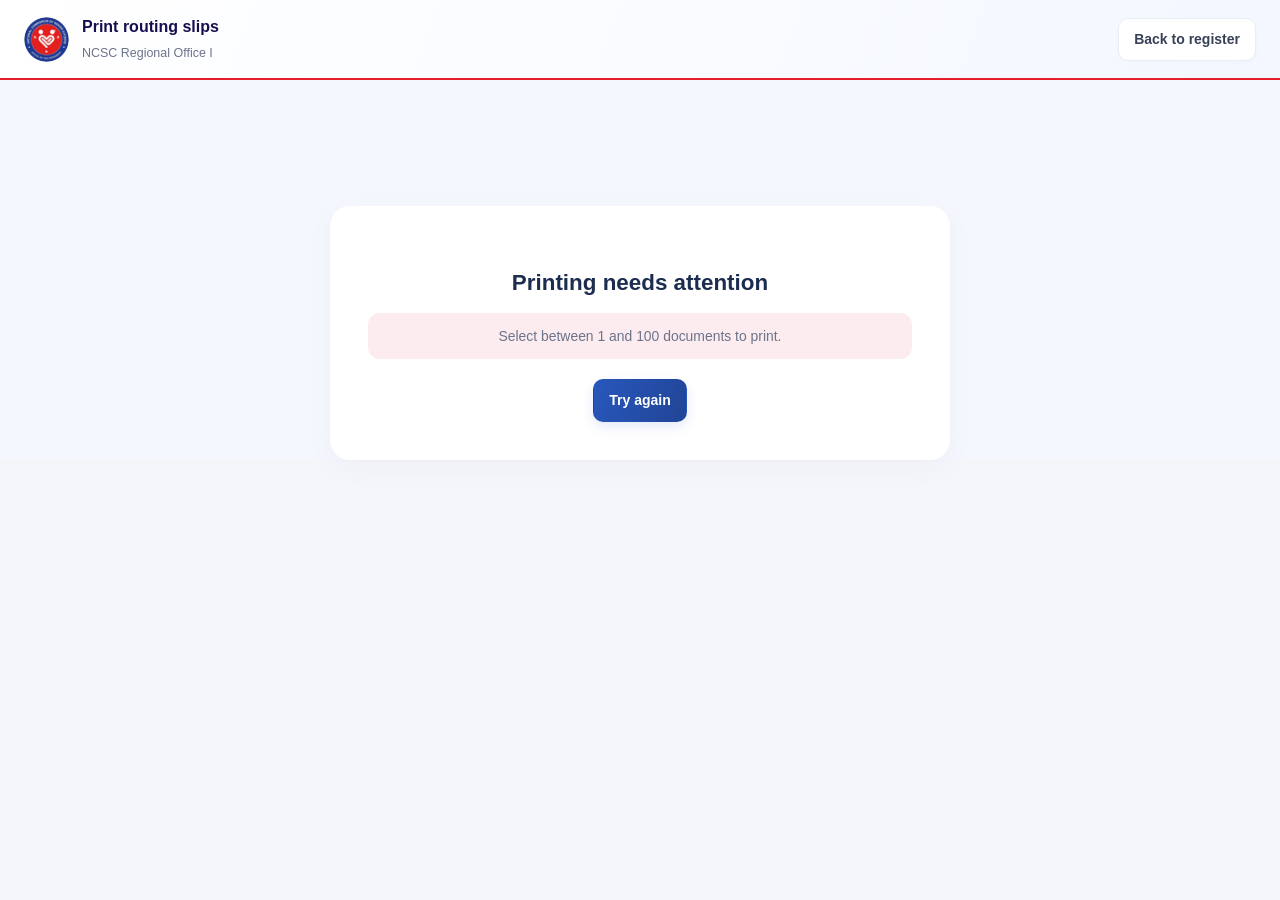
==== commit 5e0d832e: "Modernize NCSC workspace with gradient surfaces and offline pickers Add accented dashboard summaries" ====
--- a/printing.html
+++ b/printing.html
@@ -1,4 +1,4 @@
 <!doctype html>
-<html lang="en"><head><meta charset="utf-8"><meta name="viewport" content="width=device-width,initial-scale=1"><title>NCSC Routing Slips</title><link rel="stylesheet" href="/assets/style.css"></head>
+<html lang="en"><head><meta charset="utf-8"><meta name="viewport" content="width=device-width,initial-scale=1"><title>NCSC Routing Slips</title><link rel="stylesheet" href="/assets/style.css"><link rel="stylesheet" href="/assets/workspace.css"></head>
 <body class="printing-page"><header class="printing-header"><img src="/assets/logo.jpg" alt="NCSC seal"><div><strong>Print routing slips</strong><span id="printCount">NCSC Regional Office I</span></div><div class="printing-controls"><button id="openPrint" class="btn primary" hidden>Open print dialog</button><a class="btn" href="/?page=documents">Back to register</a></div></header>
-<main id="printWorkspace"><div class="print-loading"><div class="spinner" aria-hidden="true"></div><h1>Preparing routing slips</h1><p>The saved details are being placed in the original NCSC template. Your browser print dialog will open automatically.</p><p id="printMessage" role="status">Please keep this page open.</p></div></main><script src="/assets/printing.js"></script></body></html>
+<main id="printWorkspace"><div class="print-loading"><div class="spinner" aria-hidden="true"></div><h1>Preparing routing slips</h1><p>The saved details are being placed in the original NCSC template. Your browser print dialog will open automatically.</p><p id="printMessage" role="status">Please keep this page open.</p></div></main><script src="/assets/printing.js"></script><script src="/assets/ui.js"></script></body></html>
--- a/assets/style.css
+++ b/assets/style.css
@@ -54,40 +54,12 @@
 .notice { background: #edf1fc; color: #394d87; border: 1px solid #dce4fa; }
 [hidden] { display: none !important; }
 
-/* Department sign-in */
-.login { min-height: 100vh; display: grid; grid-template-columns: minmax(0, 1.2fr) minmax(440px, 1fr); background: var(--navy); }
-.login-scene { position: relative; overflow: hidden; min-height: 100svh; display: flex; flex-direction: column; justify-content: space-between; padding: 44px 48px; color: white; }
-.login-scene::before {
-  content: ""; position: absolute; inset: 0;
-  background: linear-gradient(180deg, #100e3b80 5%, #100e3b22 35%, #100e3bd9 100%), url("/assets/login-photo.jpg") center / cover;
-}
-.login-scene > * { position: relative; }
-.login-brand { display: flex; align-items: center; gap: 15px; max-width: 480px; }
-.login-brand img { width: 64px; height: 64px; flex: none; border-radius: 50%; background: white; }
-.login-brand span { font-size: 12px; color: #e3e8fa; display: block; margin-bottom: 5px; }
-.login-brand strong { display: block; font-size: 16px; line-height: 1.35; letter-spacing: .015em; }
-.login-caption { max-width: 530px; padding: 0; margin-top: 310px; }
-.login-caption::before { content: ""; display: block; width: 42px; height: 4px; background: #ed3547; margin-bottom: 18px; }
-.login-caption .eyebrow { margin-bottom: 12px; font-size: 12px; letter-spacing: .12em; color: #d7e1ff; }
-.login-caption h1 { font-size: clamp(30px, 2.9vw, 43px); letter-spacing: -.025em; line-height: 1.16; font-weight: 700; }
-.login-caption p { margin-top: 15px; color: #e4e6f1; font-size: 14px; line-height: 1.65; max-width: 440px; }
-.photo-credit { font-size: .72rem; color: #c6c8d9; margin-top: 40px; }
-.login-panel { display: grid; place-items: center; padding: 36px; position: relative; background: #f5f7fc; border-left: 1px solid #ffffff26; }
-.login-panel::before { display: none; }
-.login-card { background: white; position: relative; width: 100%; max-width: 430px; padding: 36px; border: 1px solid #e1e7f1; border-radius: 14px; box-shadow: 0 12px 40px #17284d0d; }
-.login-card .region { display: flex; align-items: center; gap: 9px; margin-bottom: 22px; color: #243e96; font-size: 12px; font-weight: 700; letter-spacing: .07em; }
-.login-card .region::before { content: ""; width: 4px; height: 17px; background: var(--red); border-radius: 2px; }
-.login-card h2 { font-size: 26px; line-height: 1.3; letter-spacing: -.025em; color: #181b31; }
-.login-card .intro { margin: 10px 0 26px; color: var(--muted); font-size: 14px; line-height: 1.6; }
-.login-card .stack { gap: 19px; }
-.login-card input { height: 44px; }
-.password-wrap { position: relative; }
-.password-wrap input { padding-right: 45px; }
+/* Shared password controls. Login presentation is protected in assets/login.css. */
+.password-wrap { position: relative; display: block; min-width: 0; }
+.password-wrap input { padding-right: 48px; }
 .password-wrap button { position: absolute; right: 5px; top: 5px; border: 0; color: var(--muted); background: transparent; padding: 6px; }
-.login-links { display: flex; align-items: center; justify-content: flex-end; margin-top: -8px; }
-.login-links .btn { font-size: 13px; padding: 0; }
-.login-submit { width: 100%; min-height: 44px; margin-top: 0; }
-.login-foot { border-top: 1px solid var(--line); margin-top: 24px; padding-top: 18px; color: var(--muted); font-size: 12px; text-align: center; line-height: 1.5; }
+.password-wrap input::-ms-reveal { display: none; }
+.password-wrap input::-ms-clear { display: none; }
 
 /* Office workspace */
 .app-header { height: 84px; background: var(--navy); border-bottom: 3px solid var(--red); color: white; display: flex; align-items: center; justify-content: space-between; padding: 0 30px; gap: 20px; }
@@ -216,19 +188,9 @@
   .content { padding: 24px 20px; }
   .workspace { grid-template-columns: 194px minmax(0, 1fr); }
   .stat { padding: 14px; }
-  .login-scene { padding: 35px; }
-  .login-panel { padding: 35px; }
   .header-right > span { display: none; }
 }
 @media (max-width: 800px) {
-  .login { grid-template-columns: 1fr; }
-  .login-scene { min-height: 290px; padding: 24px; }
-  .login-caption { padding: 110px 0 0; margin-top: 0; }
-  .login-caption h1 { font-size: 2rem; }
-  .login-caption p, .photo-credit { display: none; }
-  .login-brand img { width: 45px; height: 45px; }
-  .login-panel { padding: 25px; }
-  .login-panel::before { display: none; }
   .app-header { height: auto; min-height: 80px; padding: 12px 18px; }
   .brand strong { font-size: .8rem; max-width: 240px; }
   .workspace { grid-template-columns: 1fr; }
@@ -257,7 +219,6 @@
   .page-heading h1 { font-size: 1.6rem; }
   .dialog-body, dialog header, dialog footer { padding: 17px; }
   .filters { padding: 12px; }
-  .login-card { padding: 28px; }
   .table-foot { flex-direction: column; gap: 6px; }
 }
 @page { size: A4 portrait; margin: 12mm; }
@@ -306,14 +267,6 @@
 #matrix td.cell-subject { min-width: 290px; }
 #attachForm input:not([type=checkbox]), #attachForm select { min-height: 44px; }
 
-/* Source photograph is kept wide so all five seniors remain visible. */
-.login-scene { background: #111143; }
-.login-scene::before {
-  background-image: linear-gradient(180deg,#111143 0%,#11114330 25%,#11114300 44%,#11114300 59%,#111143e8 80%,#111143 100%), url("/assets/login-seniors.png");
-  background-size: 100% 100%, 100% auto;
-  background-position: center, center 37%;
-  background-repeat: no-repeat;
-}
 .new-document-form .full textarea { height: 88px; min-height: 88px; }
 .action-extra { display: grid; gap: 10px; margin-top: 10px; }
 .action-extra .muted { font-size: .78rem; font-weight: 400; }
@@ -342,7 +295,7 @@
 .print-loading p { margin-top: 13px; line-height: 1.6; color: var(--muted); }
 .spinner { width: 38px; height: 38px; margin: auto; border: 3px solid #e6ebf6; border-top-color: var(--blue); border-radius: 50%; animation: turn 1s linear infinite; }
 @keyframes turn { to { transform: rotate(360deg); } }
-@media(max-width: 700px) { .selection-bar { align-items: flex-start; flex-direction: column; } .login-scene::before { background-position: center,center 25%; } .printing-header { padding: 12px; } }
+@media(max-width: 700px) { .selection-bar { align-items: flex-start; flex-direction: column; } .printing-header { padding: 12px; } }
 
 /* Shared typography and deliberate row selection. */
 body { font-family: Arial, sans-serif; font-size: 14px; line-height: 1.5; }
@@ -494,3 +447,134 @@
  body.printing-page .print-sheet img { width: 100%; height: 100%; margin: 0; padding: 0; }
 }
 @media screen and (max-width:850px) { .print-pages { justify-items: start; overflow: auto; } .printing-header { height: auto; flex-wrap: wrap; } .printing-header .printing-controls { margin-left: 0; } }
+
+/* Compact office forms and source selection. */
+dialog[data-size=medium] { width: min(760px, calc(100vw - 32px)); }
+dialog[data-size=compact] input:not([type=checkbox]) { height: 44px; }
+dialog[data-size=compact] .password-wrap button { top: 7px; right: 7px; }
+.assignment-fields { display: grid; gap: 7px; min-width: 0; }
+.assignment-label { font-size: 12px; color: #69758c; font-weight: 500; }
+.assignment-fields .assignment-label:not(:first-child) { margin-top: 7px; }
+.assignment-fields small { font-weight: 400; font-size: 12px; line-height: 1.5; color: #69758c; }
+.assignment-fields select { width: 100%; min-width: 0; text-overflow: ellipsis; }
+.source-card { min-width: 0; }
+.source-card > div:first-child { min-width: 0; }
+.source-card strong { overflow-wrap: anywhere; }
+.source-card .tools { flex-shrink: 0; flex-wrap: wrap; }
+.source-card[data-select-import] { cursor: pointer; }
+.source-card[data-select-import]:hover { background: #f5f8fe; }
+.source-card.selected-source { background: #edf3ff; box-shadow: inset 3px 0 var(--red); }
+.source-card[data-select-import]:focus-visible { outline: 3px solid #4670b9; outline-offset: -3px; }
+.pill.pending { background: #fff4df; color: #865b0e; }
+.pill.forrouting { background: #edf1fc; color: #36589c; }
+@media(max-width:700px) { .source-card { align-items: flex-start; flex-direction: column; } .source-card .tools { width: 100%; } }
+
+.assigned-person { display: block; margin-top: 4px; color: #68758a; font-size: 12px; white-space: normal; }
+dialog[data-size=document] { width: min(900px, calc(100vw - 32px)); }
+dialog footer { position: sticky; bottom: 0; z-index: 3; }
+.source-intake { margin-bottom: 0; }
+.new-document-form .full textarea { height: 68px; min-height: 68px; }
+.new-document-form .reference-band { padding: 10px 14px; }
+.document-fields label:has([data-assignment-department]) { grid-column: 1 / -1; }
+.assignment-fields { grid-template-columns: repeat(2,minmax(0,1fr)); column-gap: 20px; }
+.assignment-fields > .assignment-label:first-child { grid-column: 1; grid-row: 1; }
+.assignment-fields > [data-assignment-department] { grid-column: 1; grid-row: 2; }
+.assignment-fields > .assignment-label:nth-child(3) { grid-column: 2; grid-row: 1; margin-top: 0; }
+.assignment-fields > [name=assignedStaff] { grid-column: 2; grid-row: 2; }
+.assignment-fields > small { grid-column: 1 / -1; }
+@media(max-width:520px) {
+ .assignment-fields { grid-template-columns: 1fr; }
+ .assignment-fields > .assignment-label:first-child,
+ .assignment-fields > [data-assignment-department],
+ .assignment-fields > .assignment-label:nth-child(3),
+ .assignment-fields > [name=assignedStaff] { grid-column: auto; grid-row: auto; }
+}
+
+/* Department summaries and grouped account administration. */
+.stats { grid-template-columns: repeat(6,minmax(0,1fr)); }
+.stat .label { line-height: 1.5; }
+.department-summary-grid { display: grid; grid-template-columns: repeat(3,minmax(0,1fr)); gap: 16px; padding: 20px; }
+.department-summary { display: flex; align-items: center; gap: 13px; min-width: 0; padding: 20px 16px; color: #243451; text-align: left; background: #fbfcff; border: 1px solid #e0e6f1; border-radius: 9px; }
+.department-summary:hover { border-color: #a9bce3; background: #f1f5ff; box-shadow: 0 3px 10px #12326d08; }
+.department-summary-copy { flex: 1; min-width: 0; }
+.department-summary-copy strong { display: block; font-size: 15px; color: #253c78; }
+.department-summary-copy small { display: block; margin-top: 5px; color: #6b778e; font-size: 12px; line-height: 1.5; }
+.department-total { color: #243e96; font-size: 28px; line-height: 1; font-weight: 700; }
+.department-summary > svg { color: #7888a8; width: 16px; height: 16px; }
+.department-summary-note { padding: 0 20px 20px; color: #6b778e; font-size: 12px; line-height: 1.6; }
+.account-department { border-top: 1px solid var(--line); }
+.account-department > summary { display: flex; align-items: center; gap: 12px; padding: 18px 20px; list-style: none; background: #fbfcff; color: #253d7e; }
+.account-department > summary::-webkit-details-marker { display: none; }
+.account-department > summary:hover { background: #f1f5ff; }
+.account-department-title { flex: 1; min-width: 0; }
+.account-department-title strong { display: block; font-size: 14px; }
+.account-department-title small { display: block; margin-top: 3px; color: #6d7890; font-size: 12px; }
+.account-group-count { white-space: nowrap; font-size: 12px; font-weight: 600; color: #496291; background: #eaf0fc; padding: 4px 9px; border-radius: 5px; }
+.account-department .nav-chevron { margin-left: 5px; }
+.account-department[open] > summary .nav-chevron { transform: rotate(90deg); }
+.account-group-empty { padding: 24px 20px; color: #718098; font-size: 14px; }
+.account-group-footer { padding: 12px 20px; background: #fafbfe; border-top: 1px solid #edf0f6; }
+.account-department .table-wrap { max-height: 48vh; }
+.visually-hidden { position: absolute; width: 1px; height: 1px; padding: 0; margin: -1px; overflow: hidden; clip-path: inset(50%); white-space: nowrap; }
+.recovery-input { font-family: ui-monospace,Consolas,monospace; text-transform: uppercase; font-size: 13px; letter-spacing: .025em; }
+#passwordCodeHelp { margin-top: -8px; }
+.pill.forcomment { background: #edf2ff; color: #3d59a0; }
+.pill.forsignature { background: #fff0f2; color: #9f2940; }
+@media(max-width:1200px) { .stats { grid-template-columns: repeat(3,minmax(0,1fr)); } .department-summary-grid { grid-template-columns: repeat(2,minmax(0,1fr)); } }
+@media(max-width:620px) { .department-summary-grid { grid-template-columns: 1fr; padding: 14px; } .department-summary-note { padding: 0 14px 14px; } .account-department > summary { padding: 14px; gap: 8px; } .account-department-title small { max-width: 180px; } }
+@media(max-width:520px) { .stats { grid-template-columns: repeat(2,minmax(0,1fr)); } }
+
+/* Staff inboxes, compact account fields and acknowledgement badges. */
+.staff-inboxes { display: grid; grid-template-columns: repeat(2,minmax(0,1fr)); gap: 20px; }
+.inbox-total { display: inline-block; margin-left: 6px; color: #496198; background: #edf2ff; padding: 2px 7px; border-radius: 5px; font-size: 12px; }
+.inbox-summary { padding: 10px 20px; color: #687795; background: #fafbfe; border-bottom: 1px solid var(--line); font-size: 12px; }
+.assignment-list { display: grid; gap: 12px; padding: 16px; }
+.assignment-card { position: relative; display: grid; gap: 8px; width: 100%; padding: 18px; text-align: left; background: #fff; border: 1px solid #dde5f4; border-radius: 8px; color: #293d63; }
+.assignment-card:hover { background: #f6f9ff; border-color: #a9bce3; }
+.assignment-card strong { padding-right: 38px; font-size: 14px; line-height: 1.5; }
+.assignment-card small { color: #73809a; font-size: 12px; }
+.assignment-card .pill { justify-self: start; }
+.new-badge { display: inline-block; flex: none; padding: 2px 7px; border-radius: 4px; background: #e8efff; color: #23499c; border: 1px solid #ccdafa; font-size: 11px; font-weight: 700; line-height: 1.4; white-space: nowrap; }
+.assignment-card > .new-badge { position: absolute; top: 10px; right: 10px; }
+.document-subject { position: relative; padding-right: 0; }
+.document-subject:has(.new-badge) { padding-right: 43px; }
+.document-subject > .new-badge { position: absolute; top: 0; right: 0; }
+.document-flags { margin-left: auto; display: flex; align-items: flex-end; flex-direction: column; gap: 7px; }
+.document-flags .pill { margin-left: 0; }
+dialog[data-size=account] { width: min(680px,calc(100vw - 32px)); }
+#accountForm input, #accountForm select { height: 44px; }
+.account-field-help { color: #748099; font-size: 12px; line-height: 1.6; align-self: center; }
+#departmentForm [name=code] { max-width: 200px; text-transform: uppercase; }
+@media(max-width:1000px) { .staff-inboxes { grid-template-columns: 1fr; } }
+.shared-slip-editor { width: min(960px,calc(100% - 32px)); margin: 24px auto 40px; padding: 26px; background: white; border: 1px solid var(--line); border-radius: 10px; }
+.shared-slip-heading { margin-bottom: 24px; }
+.shared-slip-heading h1 { font-size: 22px; color: #233f80; }
+.shared-slip-heading p { margin-top: 8px; font-size: 14px; line-height: 1.6; color: #6c7890; }
+.slip-row-fields { min-width: 0; padding: 18px; margin: 0; border: 1px solid #dce3f0; border-radius: 8px; }
+.slip-row-fields legend { color: #405985; padding: 0 7px; font-size: 13px; font-weight: 600; }
+.slip-row-fields textarea { min-height: 70px; }
+.shared-slip-actions { display: flex; gap: 18px; align-items: center; justify-content: space-between; position: sticky; bottom: 0; padding: 15px 0; background: white; }
+.shared-slip-actions span { font-size: 12px; color: #70809b; }
+@media(max-width:600px) { .shared-slip-editor { padding: 18px; } .shared-slip-actions { align-items: stretch; flex-direction: column; } }
+
+/* Consistent year controls, review comments and file intake. */
+.year-filter { display: inline-flex; align-items: center; gap: 8px; flex: none; color: #586880; font-size: 13px; }
+.year-filter select { min-width: 124px; width: auto; }
+.comment-section { padding: 18px; border: 1px solid #d4def3; border-left: 3px solid #315ba9; border-radius: 8px; background: #f7f9fe; }
+.comment-section label { display: grid; gap: 9px; }
+.comment-section textarea { min-height: 112px; resize: vertical; }
+.comment-section small { display: block; margin-top: 8px; font-size: 12px; line-height: 1.6; color: #71809a; }
+.acknowledgement-note { color: #59765f; font-size: 12px; }
+.file-drop { transition: border-color .15s, background-color .15s; }
+.file-drop.drag-active { outline: 2px solid #315fad; outline-offset: -2px; background: #eaf1ff; }
+.attachment-drop { display: grid; gap: 10px; padding: 20px; border: 1px dashed #a9bbd9; border-radius: 8px; background: #f9fbff; }
+.attachment-drop strong, .import-drop-hint strong { font-size: 14px; color: #2a4272; }
+.attachment-drop small, .source-drop-hint, .drop-selection { color: #71809a; font-size: 12px; line-height: 1.6; overflow-wrap: anywhere; }
+.source-drop-hint { padding: 0 20px 16px; }
+.import-drop-hint { display: flex; align-items: center; gap: 16px; margin: 0 0 20px; padding: 16px 20px; border: 1px dashed #b5c4df; border-radius: 8px; background: #f9fbff; cursor: pointer; }
+.import-drop-hint > svg { flex: none; color: #4369ad; }
+.import-drop-hint small { display: block; margin-top: 4px; color: #748099; font-size: 12px; }
+.import-drop-hint input { width: 235px; margin-left: auto; font-size: 12px; }
+@media(max-width:700px) { .import-drop-hint { flex-wrap: wrap; } .import-drop-hint input { width: 100%; margin: 0; } }
+
+.new-document-form .comment-section textarea { min-height: 112px; height: auto; }
--- a/assets/workspace.css
+++ b/assets/workspace.css
@@ -0,0 +1,209 @@
+/* NCSC workspace refresh. Every rule is scoped away from the protected login.
+   Printed templates keep their own styles; these surfaces apply on screen only. */
+@media screen {
+  body[data-workspace] {
+    --ui-ink: #1c2d50; --ui-muted: #687994; --ui-blue: #2854bc;
+    --ui-shadow: 0 8px 30px #223e7b08, 0 1px 3px #223e7b04;
+    --ui-focus: 0 0 0 3px #3b6bdd24;
+    background: #f4f7fd; color: var(--ui-ink); font-family: "Segoe UI", Arial, sans-serif;
+  }
+  body[data-workspace] .workspace { background: radial-gradient(ellipse at 100% 0%,#e8efff99,transparent 58%),radial-gradient(ellipse at 0% 100%,#fff0f266,transparent 48%),#f4f7fd; }
+  body[data-workspace] .app-header { background: linear-gradient(115deg,#10194c,#172e72 74%,#24428c); border-bottom: 0; box-shadow: 0 2px 16px #12225817; }
+  body[data-workspace] .app-header::after { content: ""; position: absolute; bottom: 0; left: 0; width: 100%; height: 3px; background: linear-gradient(90deg,#eb263c, #ed263c 16%,#ffffff40 16%,#ffffff08); }
+  body[data-workspace] .department-chip { background: #ffffff10; border-color: #ffffff24; border-radius: 20px; padding: 7px 14px; }
+  body[data-workspace] .sidebar { background: linear-gradient(165deg,#193b89,#142b68 54%,#112354); box-shadow: 5px 0 24px #1c36770a; }
+  body[data-workspace] .sidebar .nav-item { border-radius: 12px; transition: background .18s, color .18s, box-shadow .18s; }
+  body[data-workspace] .sidebar .nav-item.active { background: linear-gradient(115deg,#fff,#e5edff); box-shadow: 0 5px 12px #061b451a; }
+  body[data-workspace] .sidebar .nav-item .count { border-radius: 8px; }
+  body[data-workspace] .sidebar .avatar { background: linear-gradient(135deg,#ffffff21,#ffffff0c); border-color: #ffffff17; border-radius: 12px; }
+  body[data-workspace] .sidebar .logout-item { background: #ffffff08; border-color: #ffffff16; }
+  body[data-workspace] .content { animation: ui-reveal .22s ease-out; }
+  body[data-workspace] .page-heading h1 { color: #1b2c50; font-size: 28px; font-weight: 750; letter-spacing: -.035em; }
+  body[data-workspace] .breadcrumb { color: #8390a7; font-size: 12px; }
+  body[data-workspace] .btn { border-color: #e8edf6; border-radius: 10px; background: #fff; box-shadow: 0 2px 4px #1a367805; font-weight: 600; transition: background .16s,box-shadow .16s,transform .16s; }
+  body[data-workspace] .btn:hover:not(:disabled) { background: #f5f8ff; box-shadow: 0 4px 12px #204a9510; transform: translateY(-1px); }
+  body[data-workspace] .btn.primary { color: #fff; border-color: transparent; background: linear-gradient(115deg,#2857bc,#214596); box-shadow: 0 5px 12px #2857bc20; }
+  body[data-workspace] .btn.primary:hover:not(:disabled) { background: linear-gradient(115deg,#214fae,#193d8c); }
+  body[data-workspace] .btn.danger { color: #b52643; border-color: transparent; background: linear-gradient(115deg,#fff0f3,#fce8ed); box-shadow: none; }
+  body[data-workspace] .btn.danger:hover:not(:disabled) { background: #fbdde4; }
+  body[data-workspace] .btn.link { color: #3157a5; background: transparent; border-color: transparent; box-shadow: none; }
+  body[data-workspace] .btn.view-button { color: #2854ab; background: #ebf1ff; border-color: transparent; box-shadow: none; }
+  body[data-workspace] .btn.edit-button { color: #187452; background: #e8f6ee; border-color: transparent; box-shadow: none; }
+  body[data-workspace] .row-actions .btn,body[data-workspace] .account-actions .btn { border-radius: 8px; font-size: 13px; }
+  body[data-workspace] .stat { position: relative; overflow: hidden; isolation: isolate; border: 0; border-radius: 17px; background: linear-gradient(140deg,#fff,#f9fbff); box-shadow: var(--ui-shadow); padding: 20px 18px; min-height: 122px; transition: transform .18s,box-shadow .18s; --stat-accent:#3767c9; }
+  body[data-workspace] .stat::before { content: ""; position: absolute; bottom: 0; left: 18px; right: 18px; height: 3px; border-radius: 5px 5px 0 0; background: var(--stat-accent); opacity: .85; }
+  body[data-workspace] .stat::after { content: ""; position: absolute; z-index: -1; top: -36px; right: -36px; width: 110px; height: 110px; border-radius: 50%; background: var(--stat-accent); opacity: .045; }
+  body[data-workspace] .stat:hover { transform: translateY(-3px); box-shadow: 0 12px 28px #254c9312; }
+  body[data-workspace] .stat.active { box-shadow: 0 0 0 2px #4c73c9,0 9px 25px #244a8a14; }
+  body[data-workspace] .stat:nth-child(1) { background: linear-gradient(125deg,#214ba9,#3c68c6); color: #fff; }
+  body[data-workspace] .stat:nth-child(1)::before { background: #ff6b7d; }
+  body[data-workspace] .stat:nth-child(1)::after { background: #fff; opacity: .10; }
+  body[data-workspace] .stat:nth-child(1) .label { color: #e4ecff; }
+  body[data-workspace] .stat:nth-child(1) .stat-icon { color: #fff; background: #ffffff21; }
+  body[data-workspace] .stat:nth-child(2) { --stat-accent:#4888d5; }
+  body[data-workspace] .stat:nth-child(3) { --stat-accent:#c79435; }
+  body[data-workspace] .stat:nth-child(4) { --stat-accent:#2a9b7a; }
+  body[data-workspace] .stat:nth-child(5) { --stat-accent:#7872bf; }
+  body[data-workspace] .stat:nth-child(6) { --stat-accent:#d45b72; }
+  body[data-workspace] .stat strong { font-size: 30px; letter-spacing: -.045em; }
+  body[data-workspace] .stat .label { font-size: 12px; font-weight: 600; }
+  body[data-workspace] .stat-icon { width: 38px; height: 38px; border-radius: 12px; }
+  body[data-workspace] .stat:nth-child(5) .stat-icon { background: #f0eefb; color: #746bb4; }
+  body[data-workspace] .card { border: 0; border-radius: 18px; background: #fff; box-shadow: var(--ui-shadow); }
+  body[data-workspace] .card-head { border-bottom-color: #eff2f8; padding: 21px 22px 18px; }
+  body[data-workspace] .card-head h2 { color: #263c64; font-size: 16px; font-weight: 700; }
+  body[data-workspace] .department-summary-grid { gap: 16px; padding: 22px; }
+  body[data-workspace] .department-summary { position: relative; border: 0; border-radius: 14px; padding: 22px 18px; background: linear-gradient(120deg,#f0f5ff,#fafcff); box-shadow: inset 3px 0 #4d78cd; transition: background .18s,transform .18s; }
+  body[data-workspace] .department-summary:nth-child(3n+2) { background: linear-gradient(120deg,#f0f7fa,#fbfdfd); box-shadow: inset 3px 0 #449eac; }
+  body[data-workspace] .department-summary:nth-child(3n) { background: linear-gradient(120deg,#fff2f5,#fdfbfc); box-shadow: inset 3px 0 #d76b80; }
+  body[data-workspace] .department-summary:hover { transform: translateY(-2px); background: #edf3ff; }
+  body[data-workspace] .department-total { font-size: 30px; color: #244994; }
+  body[data-workspace] .department-summary-copy small { color: #72829e; }
+  body[data-workspace] .inbox-summary { color: #72819a; background: #f8fafe; border: 0; padding: 11px 22px; }
+  body[data-workspace] .inbox-total,body[data-workspace] .account-group-count { border-radius: 8px; background: #edf2fc; }
+  body[data-workspace] .assignment-card { border: 0; border-radius: 13px; background: linear-gradient(120deg,#f4f7fd,#fcfdff); padding: 18px; box-shadow: inset 3px 0 #6686cf; transition: background .18s,transform .18s; }
+  body[data-workspace] .staff-inboxes > .card:nth-child(2) .assignment-card { box-shadow: inset 3px 0 #3d9da1; }
+  body[data-workspace] .assignment-card:hover { background: #ecf2ff; transform: translateY(-1px); }
+  body[data-workspace] .new-badge { border: 0; border-radius: 7px; padding: 3px 8px; background: #e2ebff; color: #2c55ad; }
+  body[data-workspace] .pill { border-radius: 20px; padding: 4px 10px; font-size: 12px; }
+  body[data-workspace] .filters { background: #fbfcff; border-color: #f0f3f8; padding: 16px 22px; gap: 12px; }
+  body[data-workspace] .search { background: #f0f4fa; border-color: transparent; border-radius: 11px; min-height: 44px; }
+  body[data-workspace] .search input { background: transparent; box-shadow: none; }
+  body[data-workspace] .search:focus-within { box-shadow: var(--ui-focus); }
+  body[data-workspace] th { background: #f6f8fc; color: #687b99; font-size: 12px; font-weight: 600; border-color: #edf1f8; }
+  body[data-workspace] td { border-color: #f0f3f8; font-size: 14px; }
+  body[data-workspace] tbody tr:hover td { background: #f8faff; }
+  body[data-workspace] .table-foot { border-top: 1px solid #f3f5fa; color: #8a97ab; }
+  body[data-workspace] .row-number { background: #f0f4fb; color: #6e80a1; border-radius: 10px; }
+  body[data-workspace] .row-number.picked { background: linear-gradient(135deg,#2e5ab9,#214696); color: white; }
+  body[data-workspace] .print-tray { background: linear-gradient(110deg,#eaf1ff,#f5f8ff); border-color: #e7eefc; }
+  body[data-workspace] .document-chip { border: 0; border-radius: 20px; box-shadow: 0 2px 6px #294e8a08; }
+  body[data-workspace] .selection-instructions { background: #f5f8ff; border-color: #edf2fa; }
+  body[data-workspace] dialog { border: 0; border-radius: 22px; box-shadow: 0 30px 100px #0b225545; color: #243858; animation: ui-dialog .16s ease-out; }
+  body[data-workspace] dialog::backdrop { background: #10234b70; backdrop-filter: blur(5px); }
+  body[data-workspace] dialog header { background: linear-gradient(115deg,#fff,#f6f9ff); border-color: #edf2f9; padding: 22px 24px; }
+  body[data-workspace] dialog footer { background: #fafcff; border-color: #edf2f9; }
+  body[data-workspace] .dialog-body { gap: 22px; }
+  body[data-workspace] .section { background: #f8faff; border: 0; border-radius: 14px; padding: 20px; }
+  body[data-workspace] .doc-banner { background: linear-gradient(110deg,#edf3ff,#f8faff); border-radius: 14px; padding: 18px; }
+  body[data-workspace] .doc-banner .doc-symbol { border-radius: 11px; background: #dfe9ff; }
+  body[data-workspace] .doc-tabs { gap: 8px; border: 0; background: #f2f5fa; padding: 5px; border-radius: 12px; width: fit-content; max-width: 100%; flex-wrap: wrap; }
+  body[data-workspace] .doc-tab { padding: 9px 13px; border: 0; border-radius: 9px; font-size: 13px; color: #75849b; transition: background .16s,color .16s,box-shadow .16s; }
+  body[data-workspace] .doc-tab.active { background: #fff; color: #2b4f99; box-shadow: 0 2px 8px #223e7b09; }
+  body[data-workspace] .reference-band { border: 0; border-radius: 12px; background: linear-gradient(110deg,#edf3ff,#f8faff); padding: 15px 17px; }
+  body[data-workspace] .display-value { border-color: transparent; border-radius: 11px; background: #f5f7fb; }
+  body[data-workspace] .comment-section { border: 0; border-radius: 14px; background: #f0f5ff; box-shadow: inset 3px 0 #7796d6; }
+  body[data-workspace] input:not([type=file]):not([type=checkbox]),body[data-workspace] textarea,body[data-workspace] select {
+    background-color: #f3f6fb; border-color: transparent; border-radius: 11px; color: #2d4266; font-family: "Segoe UI",Arial,sans-serif;
+    transition: background-color .16s,box-shadow .16s,border-color .16s;
+  }
+  body[data-workspace] input:not([type=file]):not([type=checkbox]):focus-visible,body[data-workspace] textarea:focus-visible,body[data-workspace] select:focus-visible { outline: 0; background-color: #fff; border-color: #9eb6e8; box-shadow: var(--ui-focus); }
+  body[data-workspace] button:focus-visible,body[data-workspace] a:focus-visible,body[data-workspace] summary:focus-visible { outline: 3px solid #87a6e5; outline-offset: 3px; }
+  body[data-workspace] .ui-control { display: block; position: relative; min-width: 0; width: 100%; }
+  body[data-workspace] .ui-native { position: absolute !important; width: 1px !important; height: 1px !important; min-height: 0 !important; padding: 0 !important; opacity: 0; pointer-events: none; overflow: hidden; }
+  body[data-workspace] .ui-control-trigger { width: 100%; min-height: 44px; display: flex; align-items: center; justify-content: space-between; gap: 12px; padding: 10px 13px; border: 1px solid transparent; border-radius: 11px; background: #f0f4fa; color: #2d4266; font: 400 14px/1.45 "Segoe UI",Arial,sans-serif; text-align: left; transition: background .16s,box-shadow .16s; }
+  body[data-workspace] .ui-control-trigger:hover:not(:disabled) { background: #eaf0fa; }
+  body[data-workspace] .ui-open .ui-control-trigger { background: #fff; box-shadow: var(--ui-focus); border-color: #a8bfe9; }
+  body[data-workspace] .ui-control-caption { min-width: 0; overflow: hidden; text-overflow: ellipsis; white-space: nowrap; }
+  body[data-workspace] .ui-control-symbol { display: grid; place-items: center; flex: none; color: #8a9ab5; }
+  body[data-workspace] .ui-control-symbol svg { width: 17px; height: 17px; transition: transform .16s; }
+  body[data-workspace] .ui-open.ui-select .ui-control-symbol svg { transform: rotate(180deg); }
+  body[data-workspace] .ui-placeholder .ui-control-caption { color: #8593aa; }
+  body[data-workspace] .ui-control-invalid .ui-control-trigger { box-shadow: 0 0 0 2px #d4697e50; }
+  body[data-workspace] .ui-validation { display: block; color: #b22c48; font-size: 12px; margin-top: 6px; }
+  body[data-workspace] .filters > .ui-control { width: auto; min-width: 145px; max-width: 240px; }
+  body[data-workspace] .year-filter .ui-control { width: 126px; }
+  body[data-workspace] .assignment-fields > .ui-assignment-department { grid-column: 1; grid-row: 2; }
+  body[data-workspace] .assignment-fields > .ui-assignment-staff { grid-column: 2; grid-row: 2; }
+  body[data-workspace] .ui-popover { position: fixed; inset: auto; margin: 0; z-index: 1000; overflow: auto; padding: 7px; border: 1px solid #e6ecf8; border-radius: 15px; background: #fff; color: #2d4266; box-shadow: 0 16px 48px #1d3d7924,0 3px 9px #1d3d7909; font: 400 14px/1.5 "Segoe UI",Arial,sans-serif; animation: ui-picker .14s ease-out; }
+  body[data-workspace] .ui-picker-search { padding: 5px 5px 9px; }
+  body[data-workspace] .ui-picker-search input { height: 40px; width: 100%; font-size: 14px; }
+  body[data-workspace] .ui-options { overflow-y: auto; max-height: 280px; outline: 0; scrollbar-width: thin; }
+  body[data-workspace] .ui-option { display: flex; align-items: center; justify-content: space-between; gap: 16px; width: 100%; padding: 10px 12px; min-height: 40px; border: 0; border-radius: 9px; background: transparent; color: #496080; font: inherit; text-align: left; white-space: normal; }
+  body[data-workspace] .ui-option:hover,body[data-workspace] .ui-option-active { background: #f0f5ff; color: #284d9e; }
+  body[data-workspace] .ui-option[aria-selected=true] { color: #2853ad; font-weight: 600; }
+  body[data-workspace] .ui-option-check { min-width: 17px; display: flex; }
+  body[data-workspace] .ui-option-check svg { width: 17px; height: 17px; }
+  body[data-workspace] .ui-option-group { padding: 10px 12px 5px; color: #8a98ae; font-size: 11px; font-weight: 700; text-transform: uppercase; letter-spacing: .06em; }
+  body[data-workspace] .ui-picker-empty { padding: 22px 12px; color: #8493aa; text-align: center; }
+  body[data-workspace] .ui-calendar-head { display: flex; align-items: center; justify-content: space-between; gap: 12px; padding: 7px 5px 12px; }
+  body[data-workspace] .ui-calendar-arrow { width: 32px; height: 32px; flex: none; display: grid; place-items: center; border: 0; border-radius: 9px; background: #f1f5fc; color: #6881ac; }
+  body[data-workspace] .ui-calendar-arrow svg { width: 16px; height: 16px; }
+  body[data-workspace] .ui-calendar-period { padding: 5px 9px; background: transparent; border: 0; border-radius: 8px; color: #294d91; font: 600 14px "Segoe UI",Arial,sans-serif; }
+  body[data-workspace] .ui-calendar-year { width: 100px !important; height: 34px !important; text-align: center; padding: 4px !important; font-weight: 600; }
+  body[data-workspace] .ui-calendar-week,body[data-workspace] .ui-calendar-days { display: grid; grid-template-columns: repeat(7,minmax(0,1fr)); gap: 3px; }
+  body[data-workspace] .ui-calendar-week { color: #94a0b3; font-size: 11px; text-align: center; padding: 3px 0 9px; }
+  body[data-workspace] .ui-calendar-day { height: 34px; min-height: 34px; padding: 0; border: 0; border-radius: 10px; color: #405777; background: transparent; font: 400 13px "Segoe UI",Arial,sans-serif; }
+  body[data-workspace] .ui-calendar-day:hover:not(:disabled) { background: #edf3ff; color: #2853ad; }
+  body[data-workspace] .ui-calendar-day.ui-day-outside { color: #aeb9cc; }
+  body[data-workspace] .ui-calendar-day[aria-current=date] { box-shadow: inset 0 0 0 1px #9bb6eb; color: #315cb3; }
+  body[data-workspace] .ui-calendar-day[aria-pressed=true] { background: linear-gradient(135deg,#3d6bcc,#2851a5); color: #fff; box-shadow: 0 4px 8px #2c56ad25; }
+  body[data-workspace] .ui-calendar-day:disabled { opacity: .25; cursor: default; }
+  body[data-workspace] .ui-calendar-months { display: grid; grid-template-columns: repeat(3,1fr); gap: 8px; padding: 10px 6px; }
+  body[data-workspace] .ui-calendar-month { padding: 14px 4px; border: 0; border-radius: 10px; background: #f5f8fd; color: #5f7597; font: 500 13px "Segoe UI",Arial,sans-serif; }
+  body[data-workspace] .ui-calendar-month:hover,body[data-workspace] .ui-calendar-month[aria-pressed=true] { background: #e5eeff; color: #2f56a1; }
+  body[data-workspace] .ui-calendar-footer { display: flex; justify-content: space-between; padding: 12px 6px 3px; margin-top: 8px; border-top: 1px solid #f0f3f9; }
+  body[data-workspace] .ui-calendar-text { padding: 4px 9px; border: 0; border-radius: 7px; background: transparent; color: #3862b3; font: 600 12px "Segoe UI",Arial,sans-serif; }
+  body[data-workspace] .ui-file-control { position: relative; display: inline-flex; align-items: center; gap: 12px; min-width: 0; max-width: 100%; border-radius: 12px; }
+  body[data-workspace] .ui-file-native { position: absolute; inset: 0; width: 100% !important; height: 100% !important; opacity: 0; cursor: pointer; padding: 0 !important; z-index: 1; }
+  body[data-workspace] .ui-file-choose { display: inline-flex; align-items: center; justify-content: center; gap: 8px; flex: none; padding: 10px 15px; min-height: 42px; border-radius: 10px; color: #3158a6; background: #e7efff; font-size: 13px; font-weight: 600; transition: background .16s,box-shadow .16s; }
+  body[data-workspace] .ui-file-choose svg { width: 16px; height: 16px; }
+  body[data-workspace] .ui-file-control:hover .ui-file-choose { background: #dae7ff; box-shadow: 0 3px 10px #3867bb0d; }
+  body[data-workspace] .ui-file-control:focus-within { outline: 3px solid #9bb6e9; outline-offset: 3px; }
+  body[data-workspace] .ui-file-caption { color: #8796af; font-size: 12px; font-weight: 400; white-space: nowrap; text-overflow: ellipsis; overflow: hidden; min-width: 0; }
+  body[data-workspace] .ui-file-selected .ui-file-caption { color: #3f6499; }
+  body[data-workspace] .ui-file-control.ui-disabled { opacity: .5; }
+  body[data-workspace] .file-drop { border: 0; border-radius: 16px; background: linear-gradient(120deg,#ecf3ff,#f9fbff 65%,#fff); box-shadow: inset 0 0 0 1px #eaf0fc; transition: box-shadow .18s,background .18s; }
+  body[data-workspace] .file-drop.drag-active { outline: 0; background: #e7f0ff; box-shadow: inset 0 0 0 2px #7197df,0 5px 18px #2e62bd12; }
+  body[data-workspace] .import-drop-hint { padding: 20px 22px; gap: 16px; }
+  body[data-workspace] .import-drop-hint > svg { width: 40px; height: 40px; padding: 10px; border-radius: 13px; background: #dfeaff; color: #426ec2; }
+  body[data-workspace] .import-drop-hint > .ui-file-control { margin-left: auto; flex: none; max-width: 45%; }
+  body[data-workspace] .import-drop-hint strong { font-size: 15px; color: #2a4779; }
+  body[data-workspace] .import-drop-hint small { color: #7a8eaf; }
+  body[data-workspace] .file-drop:has(.ui-file-control) .drop-selection { display: none; }
+  body[data-workspace] .attachment-drop { padding: 22px; }
+  body[data-workspace] .upload-zone { padding: 30px 24px; }
+  body[data-workspace] .upload-zone > svg { background: #e0ebff; padding: 12px; width: 56px; height: 56px; border-radius: 17px; }
+  body[data-workspace] .source-intake-icon { border-radius: 13px; background: #dfeaff; }
+  body[data-workspace] .source-message { border: 0; background: #fff; border-radius: 12px; }
+  body[data-workspace] .source-card { margin: 12px 18px; border: 0; border-radius: 13px; background: #f6f9ff; }
+  body[data-workspace] .source-card.selected-source { background: #eaf1ff; box-shadow: inset 3px 0 #547fc9; }
+  body[data-workspace] .account-scopes { border-color: #f0f3f9; background: #fcfdff; padding: 12px 20px; }
+  body[data-workspace] .account-scopes button { border: 0; border-radius: 11px; transition: background .16s,color .16s; }
+  body[data-workspace] .account-scopes button[aria-pressed=true] { background: #eaf1ff; color: #3158a5; }
+  body[data-workspace] .account-department { border-color: #f0f3f9; }
+  body[data-workspace] .account-department > summary { background: #fff; }
+  body[data-workspace] .account-department > summary:hover { background: #f6f9ff; }
+  body[data-workspace] .account-department[open] > summary { background: linear-gradient(110deg,#f3f7ff,#fff); }
+  body[data-workspace] .recovery-code { border: 0; border-radius: 12px; background: #edf3ff; color: #355a9e; }
+  body[data-workspace] .error,body[data-workspace] .notice { border: 0; border-radius: 12px; }
+  body[data-workspace] #toast { background: linear-gradient(120deg,#193a81,#234d98); border-radius: 13px; box-shadow: 0 8px 28px #193c8430; animation: ui-reveal .18s ease-out; }
+  body[data-workspace] .shared-slip-editor { border: 0; border-radius: 18px; box-shadow: var(--ui-shadow); }
+  body[data-workspace] .slip-row-fields { border-color: #eaf0f9; border-radius: 14px; }
+  body[data-workspace] .printing-header { background: linear-gradient(110deg,#fff,#f3f7ff); border-bottom-width: 2px; }
+  body[data-workspace] .print-loading { border: 0; border-radius: 20px; box-shadow: var(--ui-shadow); }
+  @keyframes ui-picker { from { opacity: 0; transform: translateY(4px); } to { opacity: 1; transform: translateY(0); } }
+  @keyframes ui-reveal { from { opacity: .6; transform: translateY(5px); } to { opacity: 1; transform: translateY(0); } }
+  @keyframes ui-dialog { from { opacity: 0; } to { opacity: 1; } }
+  @media(max-width:1200px) { body[data-workspace] .stat { min-height: 112px; } }
+  @media(max-width:800px) {
+    body[data-workspace] .import-drop-hint { flex-wrap: wrap; }
+    body[data-workspace] .import-drop-hint > .ui-file-control { margin-left: 56px; max-width: calc(100% - 56px); }
+    body[data-workspace] .filters > .ui-control { flex: 1; max-width: 100%; }
+  }
+  @media(max-width:520px) {
+    body[data-workspace] .card-head,body[data-workspace] .filters { padding: 17px; }
+    body[data-workspace] .stat { padding: 17px; min-height: 106px; border-radius: 15px; }
+    body[data-workspace] .stat strong { font-size: 27px; }
+    body[data-workspace] .assignment-fields > .ui-assignment-department,body[data-workspace] .assignment-fields > .ui-assignment-staff { grid-column: auto; grid-row: auto; }
+    body[data-workspace] .doc-tabs { gap: 2px; }
+    body[data-workspace] .doc-tab { padding: 8px 9px; font-size: 12px; }
+    body[data-workspace] .ui-file-control { flex-wrap: wrap; gap: 7px; }
+    body[data-workspace] .import-drop-hint > .ui-file-control { margin-left: 0; max-width: 100%; }
+    body[data-workspace] .import-drop-hint > span:not(.ui-file-control) { flex: 1; min-width: 0; }
+  }
+  @media(prefers-reduced-motion:reduce) {
+    body[data-workspace] *,body[data-workspace] *::before,body[data-workspace] *::after { animation: none !important; transition: none !important; scroll-behavior: auto !important; }
+  }
+}
+@media print { .ui-popover { display: none !important; } }
